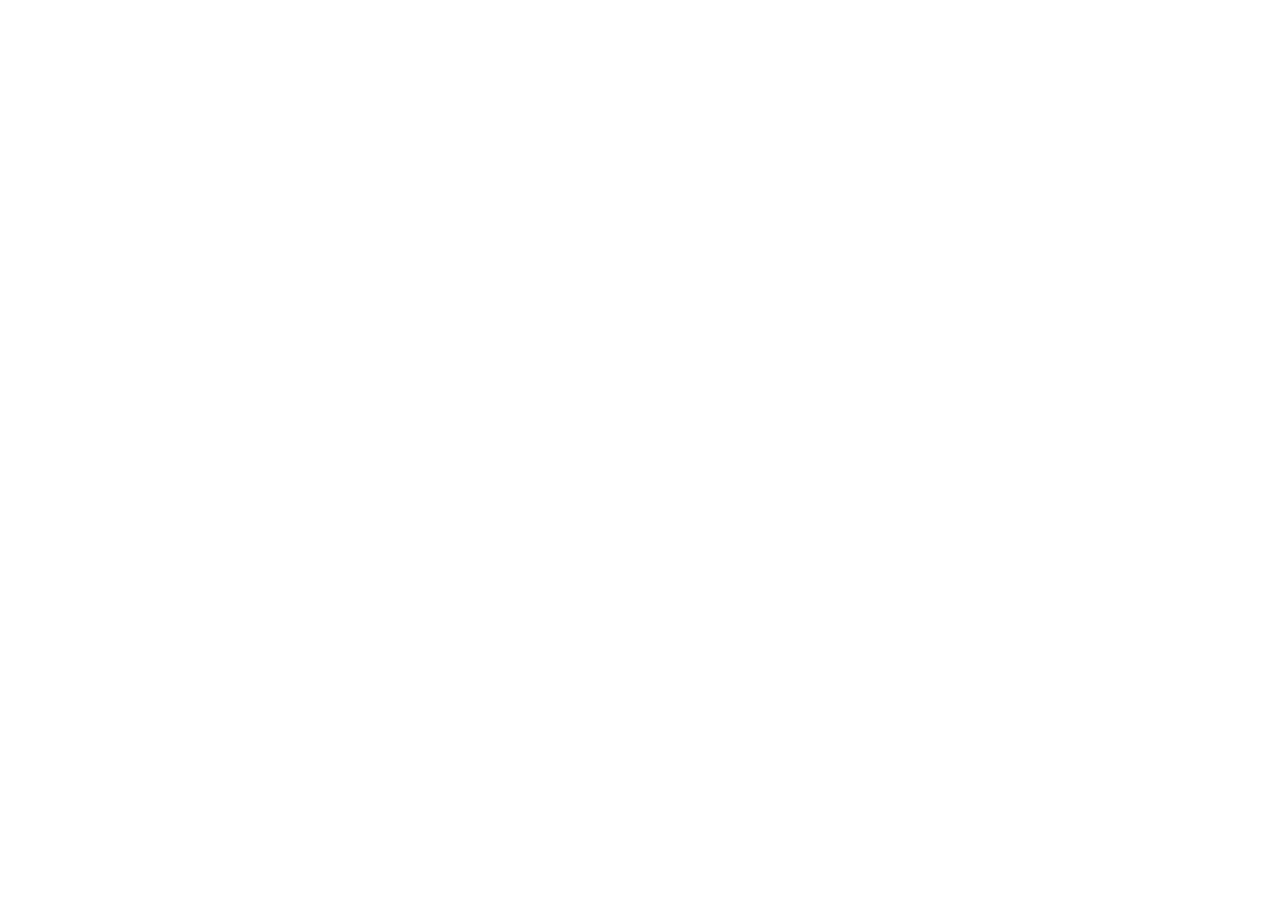
==== index.html @ 05b9ef51 "Added basic content to homepage" ====
<!DOCTYPE html>
<html lang="en">
<head>
  <meta charset="UTF-8">
  <meta name="viewport" content="width=device-width, initial-scale=1.0">
  <title>Tim's Cologne</title>
</head>
<body>
  
</body>
</html>
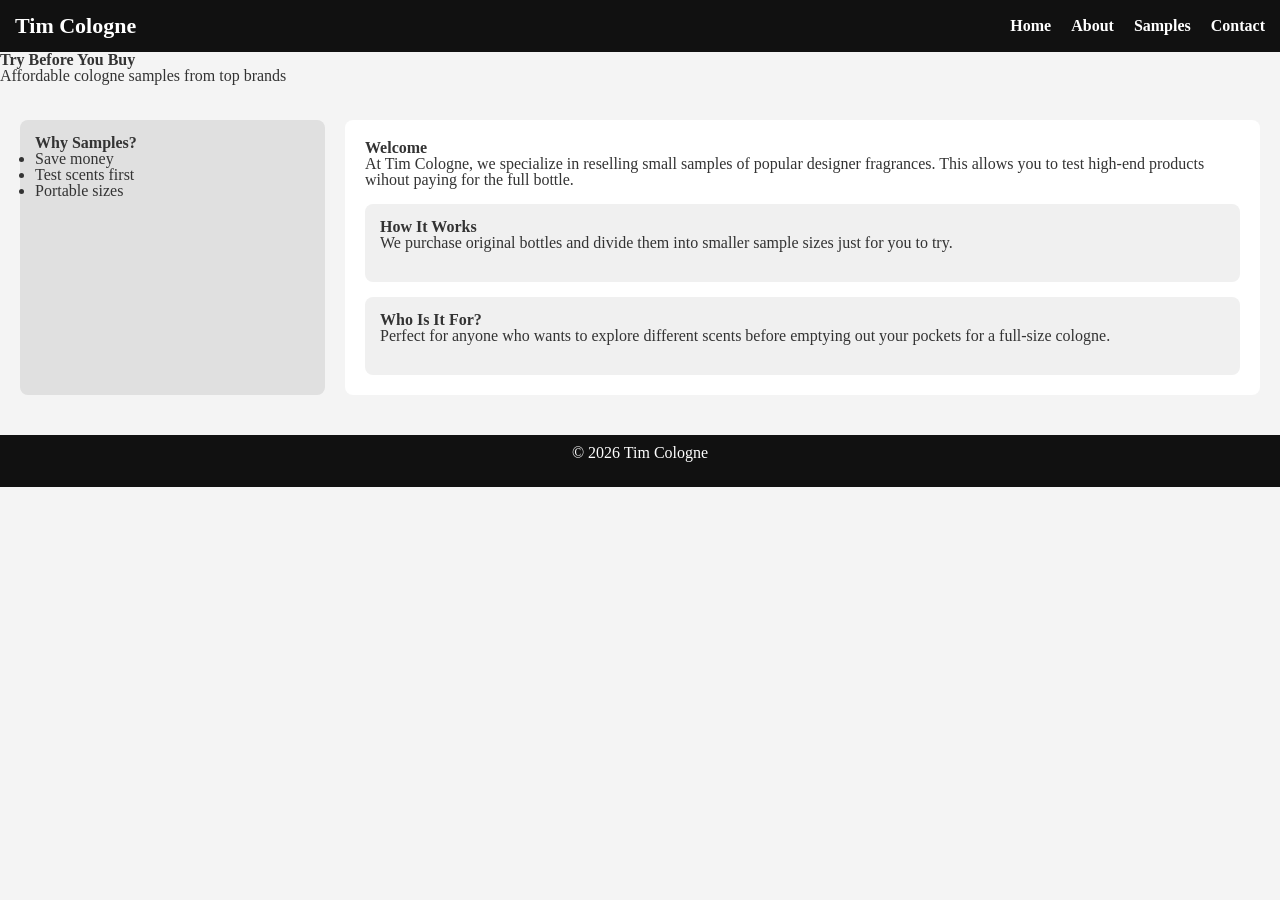
==== commit 0a129829: "Add files via upload" ====
--- a/index.html
+++ b/index.html
@@ -1,11 +1,59 @@
-<!DOCTYPE html>
-<html lang="en">
-<head>
-  <meta charset="UTF-8">
-  <meta name="viewport" content="width=device-width, initial-scale=1.0">
-  <title>Tim's Cologne</title>
-</head>
-<body>
-  
-</body>
+<!DOCTYPE html>
+<html lang="en">
+<head>
+  <meta charset="UTF-8">
+  <meta name="viewport" content="width=device-width, initial-scale=1.0">
+  <title>Tim Cologne - Home</title>
+  <link rel="stylesheet" href="reset.css">
+  <link rel="stylesheet" href="styles.css">
+</head>
+<body>
+  
+  <header>
+<nav>
+  <h1>Tim Cologne</h1>
+  <ul>
+    <li><a href="index.html">Home</a></li>
+    <li><a href="about.html">About</a></li>
+    <li><a href="products.html">Samples</a></li>
+    <li><a href="contact.html">Contact</a></li>
+  </ul>
+</nav>
+  </header>
+
+  <section>
+    <h2>Try Before You Buy</h2>
+    <p>Affordable cologne samples from top brands</p>
+  </section>
+
+  <div class="container">
+    <aside class="sidebar">
+      <h3>Why Samples?</h3>
+      <ul>
+        <li>Save money</li>
+        <li>Test scents first</li>
+        <li>Portable sizes</li>
+      </ul>
+    </aside>
+
+    <main class="content">
+      <h2>Welcome</h2>
+      <p>At Tim Cologne, we specialize in reselling small samples of popular designer fragrances. This allows you to test high-end products wihout paying for the full bottle.</p>
+
+      <div class="card">
+        <h3>How It Works</h3>
+        <p>We purchase original bottles and divide them into smaller sample sizes just for you to try.</p>
+      </div>
+
+      <div class="card">
+        <h3>Who Is It For?</h3>
+        <p>Perfect for anyone who wants to explore different scents before emptying out your pockets for a full-size cologne.</p>
+      </div>
+    </main>
+  </div>
+
+  <footer>
+    <p>© 2026 Tim Cologne</p>
+  </footer>
+</body>
 </html>
--- a/styles.css
+++ b/styles.css
@@ -0,0 +1,109 @@
+body {
+  background-color: #f4f4f4;
+  color: #333;
+}
+
+header {
+  background: #111;
+  color: #fff;
+  padding: 15px;
+}
+
+nav {
+  display: flex;
+  justify-content: space-between;
+  align-items: center;
+}
+
+nav h1 {
+  font-size: 22px;
+}
+
+nav ul {
+  display: flex;
+  list-style: none;
+}
+
+nav ul li {
+  margin-left: 20px;
+}
+
+nav a {
+  color: white;
+  text-decoration: none;
+  font-weight: bold;
+}
+
+nav a:hover {
+  color: #bbb;
+}
+
+.hero {
+  background: #222;
+  color: white;
+  text-align: center;
+  padding: 60px 20px;
+}
+
+.container {
+  display: grid;
+  grid-template-columns: 1fr 3fr;
+  gap: 20px;
+  padding: 20px;
+}
+
+.sidebar {
+  background: #e0e0e0;
+  padding: 15px;
+  border-radius: 8px;
+}
+
+.content {
+  background: white;
+  padding: 20px;
+  border-radius: 8px;
+}
+
+.card {
+  background: #f0f0f0;
+  padding: 15px;
+  margin-top: 15px;
+  border-radius: 8px;
+}
+
+.products-grid {
+  display: grid;
+  grid-template-columns: repeat(auto-fit, minmax(200px, 1fr));
+  gap: 20px;
+  margin-top: 20px;
+}
+
+.product {
+  background: #fff;
+  border: 1px solid #ccc;
+  border-radius: 10px;
+  padding: 15px;
+  text-align: center;
+}
+
+.product img {
+  margin-bottom: 10px;
+  border-radius: 8px;
+}
+
+.product h3 {
+  margin-bottom: 5px;
+}
+
+footer {
+  background: #111;
+  color: white;
+  text-align: center;
+  padding: 10px;
+  margin-top: 20px;
+}
+
+img {
+  width: 100%;
+  height: auto;
+}
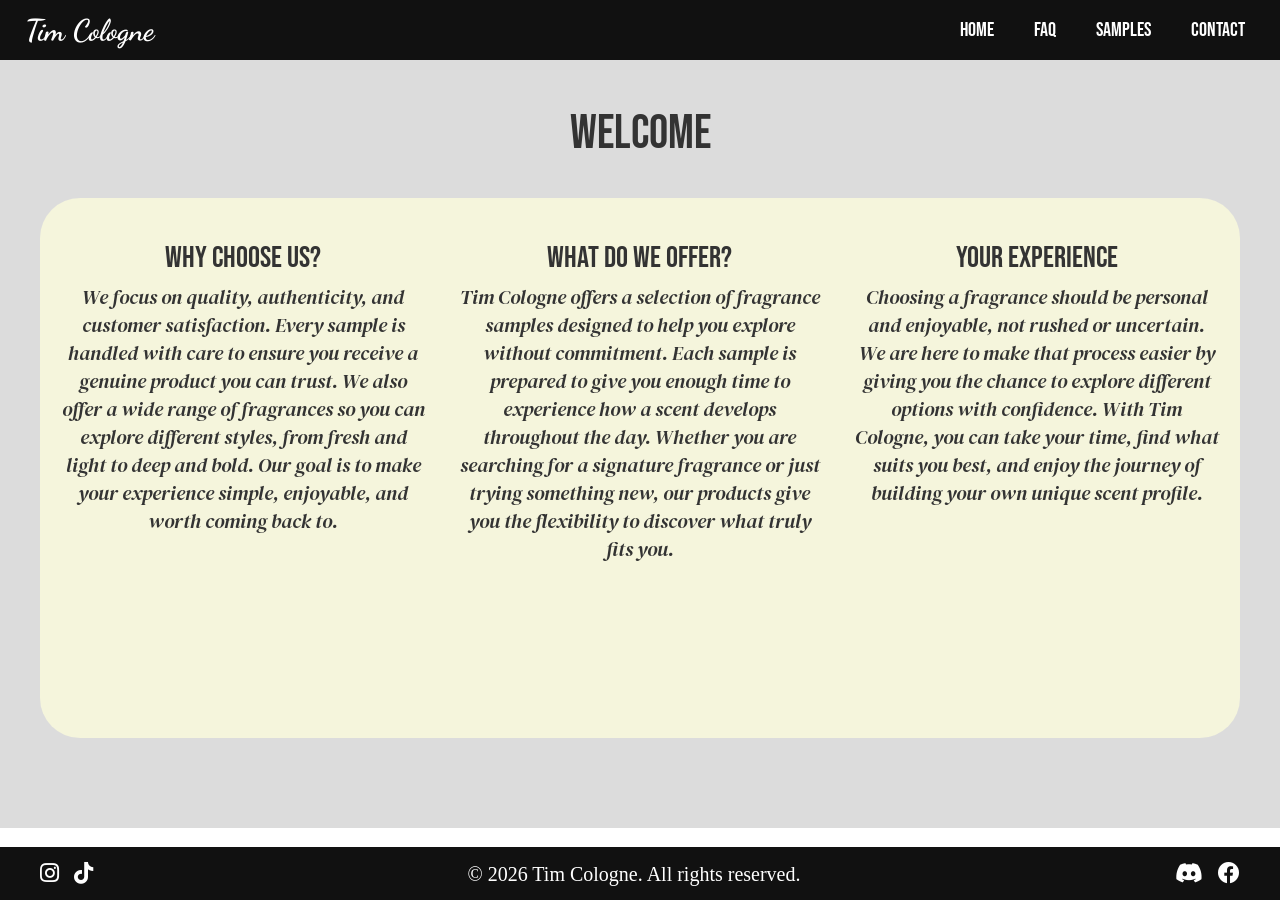
==== commit 149e2b3f: "Final commit Remade the whole website, used different code, different layouts, different design." ====
--- a/index.html
+++ b/index.html
@@ -1,59 +1,107 @@
-<!DOCTYPE html>
-<html lang="en">
-<head>
-  <meta charset="UTF-8">
-  <meta name="viewport" content="width=device-width, initial-scale=1.0">
-  <title>Tim Cologne - Home</title>
-  <link rel="stylesheet" href="reset.css">
-  <link rel="stylesheet" href="styles.css">
-</head>
-<body>
-  
-  <header>
-<nav>
-  <h1>Tim Cologne</h1>
-  <ul>
-    <li><a href="index.html">Home</a></li>
-    <li><a href="about.html">About</a></li>
-    <li><a href="products.html">Samples</a></li>
-    <li><a href="contact.html">Contact</a></li>
-  </ul>
-</nav>
-  </header>
-
-  <section>
-    <h2>Try Before You Buy</h2>
-    <p>Affordable cologne samples from top brands</p>
-  </section>
-
-  <div class="container">
-    <aside class="sidebar">
-      <h3>Why Samples?</h3>
-      <ul>
-        <li>Save money</li>
-        <li>Test scents first</li>
-        <li>Portable sizes</li>
-      </ul>
-    </aside>
-
-    <main class="content">
-      <h2>Welcome</h2>
-      <p>At Tim Cologne, we specialize in reselling small samples of popular designer fragrances. This allows you to test high-end products wihout paying for the full bottle.</p>
-
-      <div class="card">
-        <h3>How It Works</h3>
-        <p>We purchase original bottles and divide them into smaller sample sizes just for you to try.</p>
-      </div>
-
-      <div class="card">
-        <h3>Who Is It For?</h3>
-        <p>Perfect for anyone who wants to explore different scents before emptying out your pockets for a full-size cologne.</p>
-      </div>
-    </main>
-  </div>
-
-  <footer>
-    <p>© 2026 Tim Cologne</p>
-  </footer>
-</body>
+<!DOCTYPE html>
+<html lang="en">
+<head>
+  <meta charset="UTF-8">
+  <meta name="viewport" content="width=device-width, initial-scale=1.0">
+  <title>Tim Cologne - Home</title>
+  <link rel="stylesheet" href="reset.css">
+  <link rel="stylesheet" href="styles.css">
+  <link rel="preconnect" href="https://fonts.googleapis.com">
+ <link rel="preconnect" href="https://fonts.gstatic.com" crossorigin>
+ <link href="https://fonts.googleapis.com/css2?family=Bebas+Neue&display=swap" rel="stylesheet">
+ <link rel="preconnect" href="https://fonts.googleapis.com">
+<link rel="preconnect" href="https://fonts.gstatic.com" crossorigin>
+<link href="https://fonts.googleapis.com/css2?family=Bebas+Neue&family=Dancing+Script:wght@400..700&display=swap" rel="stylesheet">
+<link rel="preconnect" href="https://fonts.googleapis.com">
+<link rel="preconnect" href="https://fonts.gstatic.com" crossorigin>
+<link href="https://fonts.googleapis.com/css2?family=DM+Serif+Display:ital@1&display=swap" rel="stylesheet">
+<link rel="stylesheet" href="https://use.fontawesome.com/releases/v5.15.4/css/all.css" integrity="sha384-DyZ88mC6Up2uqS4h/KRgHuoeGwBcD4Ng9SiP4dIRy0EXTlnuz47vAwmeGwVChigm" crossorigin="anonymous"/>
+
+</head>
+<body>
+  
+<header>
+    <nav>
+    <h1>Tim Cologne</h1>
+    <ul>
+    <li><a href="index.html">Home</a></li>
+    <li><a href="faq.html">FAQ</a></li>
+    <li><a href="products.html">Samples</a></li>
+    <li><a href="contact.html">Contact</a></li>
+    </ul>
+  </nav>
+</header>
+
+<main>
+<section class="welcome-section">
+        <h1>Welcome</h1>
+
+   <div class="info-box">           
+          
+      <div class="info-item">
+    <h2>Why Choose Us?</h2>
+    <p>
+        We focus on quality, authenticity, and customer satisfaction. Every sample is handled with care to ensure you receive a genuine product 
+        you can trust. We also offer a wide range of fragrances so you can explore different styles, from fresh and light to deep and bold. 
+        Our goal is to make your experience simple, enjoyable, and worth coming back to.
+    </p>
+        </div>
+
+    <div class="info-item">
+      <h2>What Do We Offer?</h2>
+      <p>
+          Tim Cologne offers a selection of fragrance samples designed to help you explore without commitment. Each sample is prepared to give you
+          enough time to experience how a scent develops throughout the day. Whether you are searching for a signature fragrance or just trying
+          something new, our products give you the flexibility to discover what truly fits you.
+      </p>
+    </div>
+
+    <div class="info-item">
+      <h2>Your Experience</h2>
+      <p>
+          Choosing a fragrance should be personal and enjoyable, not rushed or uncertain. We are here to make that process easier by giving you
+          the chance to explore different options with confidence. With Tim Cologne, you can take your time, find what suits you best, and enjoy
+          the journey of building your own unique scent profile.
+        </p>
+    </div>
+
+</div>
+</section>
+
+</main>
+
+
+  <footer>
+    <div class="footer-container">
+
+        <div class="social-left">
+            <a href="https://www.instagram.com/temur_b02/" target="_blank">
+                <i class="fab fa-instagram"></i>
+            </a>
+
+            <a href="https://www.tiktok.com/@temur_b0" target="_blank">
+                <i class="fab fa-tiktok"></i>
+            </a>
+        </div>
+
+        <div class="footer-text">
+            <p>© 2026 Tim Cologne. All rights reserved.</p>
+        </div>
+
+        <div class="social-right">
+            <a href="https://discordapp.com/users/t1mazver/" target="_blank">
+                <i class="fab fa-discord"></i>
+            </a>
+
+            <a href="https://www.facebook.com/temur.babayarov/" target="_blank">
+                <i class="fab fa-facebook"></i>
+            </a>
+        </div>
+
+    </div>
+</footer> 
+
+
+
+</body>
 </html>
--- a/styles.css
+++ b/styles.css
@@ -1,109 +1,334 @@
-body {
-  background-color: #f4f4f4;
-  color: #333;
-}
-
-header {
-  background: #111;
-  color: #fff;
-  padding: 15px;
-}
-
-nav {
-  display: flex;
-  justify-content: space-between;
-  align-items: center;
-}
-
-nav h1 {
-  font-size: 22px;
-}
-
-nav ul {
-  display: flex;
-  list-style: none;
-}
-
-nav ul li {
-  margin-left: 20px;
-}
-
-nav a {
-  color: white;
-  text-decoration: none;
-  font-weight: bold;
-}
-
-nav a:hover {
-  color: #bbb;
-}
-
-.hero {
-  background: #222;
-  color: white;
-  text-align: center;
-  padding: 60px 20px;
-}
-
-.container {
-  display: grid;
-  grid-template-columns: 1fr 3fr;
-  gap: 20px;
-  padding: 20px;
-}
-
-.sidebar {
-  background: #e0e0e0;
-  padding: 15px;
-  border-radius: 8px;
-}
-
-.content {
-  background: white;
-  padding: 20px;
-  border-radius: 8px;
-}
-
-.card {
-  background: #f0f0f0;
-  padding: 15px;
-  margin-top: 15px;
-  border-radius: 8px;
-}
-
-.products-grid {
-  display: grid;
-  grid-template-columns: repeat(auto-fit, minmax(200px, 1fr));
-  gap: 20px;
-  margin-top: 20px;
-}
-
-.product {
-  background: #fff;
-  border: 1px solid #ccc;
-  border-radius: 10px;
-  padding: 15px;
-  text-align: center;
-}
-
-.product img {
-  margin-bottom: 10px;
-  border-radius: 8px;
-}
-
-.product h3 {
-  margin-bottom: 5px;
-}
-
-footer {
-  background: #111;
-  color: white;
-  text-align: center;
-  padding: 10px;
-  margin-top: 20px;
-}
-
-img {
-  width: 100%;
-  height: auto;
-}+html, body {
+    height: 100%;
+    margin: 0;
+}
+
+body {
+    display: flex;
+    flex-direction: column;
+    min-height: 100px;
+    color: #333;
+}
+
+
+header {
+    background: #111;
+    color: white;
+    padding: 15px;
+    font-family: "Dancing Script", cursive;
+}
+
+nav {
+    display: flex;
+    justify-content: space-between;
+    align-items: center;
+}
+
+nav h1 {
+    font-size: 30px;
+    padding-left: 10px;
+}
+
+nav ul {
+    display: flex;
+    list-style: none;
+}
+
+nav ul li {
+    margin-left: 20px;
+}
+
+nav a {
+    color: white;
+    text-decoration: none;
+    font-weight: bold;
+    font-family: "Bebas Neue", sans-serif;
+    font-weight: 400;
+    font-style: normal;
+    font-size: 20px;
+    padding-right: 20px;
+}
+
+nav a:hover {
+    color: #bbb;
+}
+
+
+main {
+    flex: 1;
+}
+
+
+.footer-container {
+    display: flex;
+    justify-content: space-between;
+    align-items: center;
+
+    max-width: 1200px;
+    margin: 0 auto;
+    padding: 0 20px;
+}
+
+.footer-text {
+    text-align: center;
+    flex: 1;
+}
+
+.social-left,
+.social-right {
+    display: flex;
+    gap: 15px;
+}
+
+footer a {
+    color: white;
+    font-size: 22px;
+    transition: 0.3s;
+}
+
+footer a:hover {
+    color: #bbb;
+}
+
+footer {
+    background: #111;             
+    color: white;
+    padding: 15px;              
+    text-align: center;
+}
+
+footer p {
+    margin: 0;
+    font-size: 20px;
+}
+
+.welcome-section {
+    text-align: center;
+    padding: 50px 20px;
+    background-color: gainsboro;
+}
+
+.welcome-section h1 {
+    font-size: 48px;
+    margin-bottom: 30px;
+    font-family: "Bebas Neue", sans-serif;
+    font-weight: 400;
+    font-style: normal;
+}
+
+.info-box {
+    width: 100%;
+    background-color: beige;
+    padding: 40px 20px;
+    box-sizing: border-box;
+    border-radius: 40px;
+    display: grid;
+    grid-template-columns: repeat(3, 1fr);
+    gap: 30px;
+
+    max-width: 1200px;
+    margin: 40px auto;
+
+    min-height: 60vh;
+}
+
+.info-box h2 {
+    margin-top: 5px;
+    font-size: 30px;
+    font-family: "Bebas Neue", sans-serif;
+    font-weight: 400;
+    font-style: normal;
+}
+
+.info-box p {
+    max-width: 800px;
+    margin: 10px auto 15px auto; 
+    line-height: 1.4;
+    font-family: "DM Serif Display", serif;
+    font-weight: 400;
+    font-style: italic;
+    break-inside: avoid;
+    font-size: 20px;
+}
+
+.info-item h2 {
+    margin-top: 5px;
+    font-size: 30px;
+    font-family: "Bebas Neue", sans-serif;
+    font-weight: 400;
+    font-style: normal;
+}
+
+.info-item p {
+    line-height: 1.4;
+    font-family: "DM Serif Display", serif;
+    font-weight: 400;
+    font-style: italic;
+    margin: 10px 0 15px 0;
+}
+
+#faq-page .info-box {
+    display: grid;
+    grid-template-columns: 3, 1fr;
+    gap: 30px;
+
+    max-width: 1200px;
+    margin: 40px auto;
+
+    background-color: beige;
+    padding: 40px 20px;
+    border-radius: 40px;
+    box-sizing: border-box;
+    min-height: 60vh;
+}
+
+#faq-page .faq-item h2 {
+    margin-top: 5px;
+    font-size: 30px;
+    font-family: "Bebas Neue", sans-serif;
+    font-weight: 400;
+    font-style: normal;
+}
+
+#faq-page .faq-item p {
+    max-width: 800px;
+    margin: 10px auto 15px auto;
+    line-height: 1.4;
+    font-family: "DM Serif Display", serif;
+    font-weight: 400;
+}
+
+.content {
+    max-width: 800px;
+    margin: 40px auto;
+    padding: 30px 20px;
+    background-color: beige;
+    border-radius: 40px;
+    box-sizing: border-box;
+    text-align: center;
+}
+
+.content h2 {
+    font-family: "Bebas Neue", sans-serif;
+    font-size: 36px;
+    margin-bottom: 20px;
+}
+
+.content p {
+    font-family: "Bebas Neue", sans-serif;
+    margin-bottom: 30px;
+    font-size: 20px;
+    font-style: italic;
+}
+
+.content form {
+    display: flex;
+    flex-direction: column;
+    gap: 20px;
+}
+
+.content input {
+    padding: 15px;
+    font-size: 16px;
+    border-radius: 15px;
+    border: 1px solid #ccc;
+    font-family: "DM Serif Display", serif;
+    resize: vertical;
+}
+
+.content textarea {
+    min-height: 120px;
+    padding: 15px;
+    font-size: 16px;
+    border-radius: 15px;
+    border: 1px solid #ccc;
+    font-family: "DM Serif Display", serif;
+    resize: vertical;
+}
+
+.content button {
+    padding: 15px;
+    font-size: 18px;
+    background-color: #111;
+    color: white;
+    border: none;
+    border-radius: 20px;
+    cursor: pointer;
+    font-family: "Bebas Neue", sans-serif;
+}
+
+.content button:hover {
+    background-color: #333;
+}
+
+.content a {
+    color: #111;
+    text-decoration: none;
+    font-weight: bold;
+}
+
+.content a:hover {
+    color: #555;
+}
+
+#samples-page .samples-grid {
+    display: grid;
+    grid-template-columns: repeat(5, 1fr);
+    gap: 25px;
+
+    max-width: 1400px;
+    margin: 40px auto;
+    padding: 0 20px;
+}
+
+.sample-card {
+    background-color: beige;
+    border-radius: 25px;
+    padding: 20px;
+    text-align: center;
+    box-sizing: border-box;
+}
+
+
+.sample-card:hover {
+    transform: translateY(-5px);
+}
+
+.sample-card h2 {
+    font-family: "Bebas Neue", sans-serif;
+    font-size: 24px;
+    margin-bottom: 10px;
+}
+
+.sample-card img {
+    width: 100%;
+    height: 180px;
+    object-fit: cover;
+    border-radius: 15px;
+    margin-bottom: 15px;
+}
+
+.sample-card p {
+    font-family: "DM Serif Display", serif;
+    font-style: italic;
+    font-size: 15px;
+    line-height: 1.4;
+    margin-bottom: 10px;
+}
+
+.sample-card .scent {
+    font-size: 14px;
+    margin-bottom: 10px;
+}
+
+
+.sample-card .prices {
+    padding-left: 0;
+    margin: 0;
+    font-size: 15px;
+}
+
+.sample-card .prices li {
+    margin: 5px 0;
+    padding-bottom: 10px;
+}
